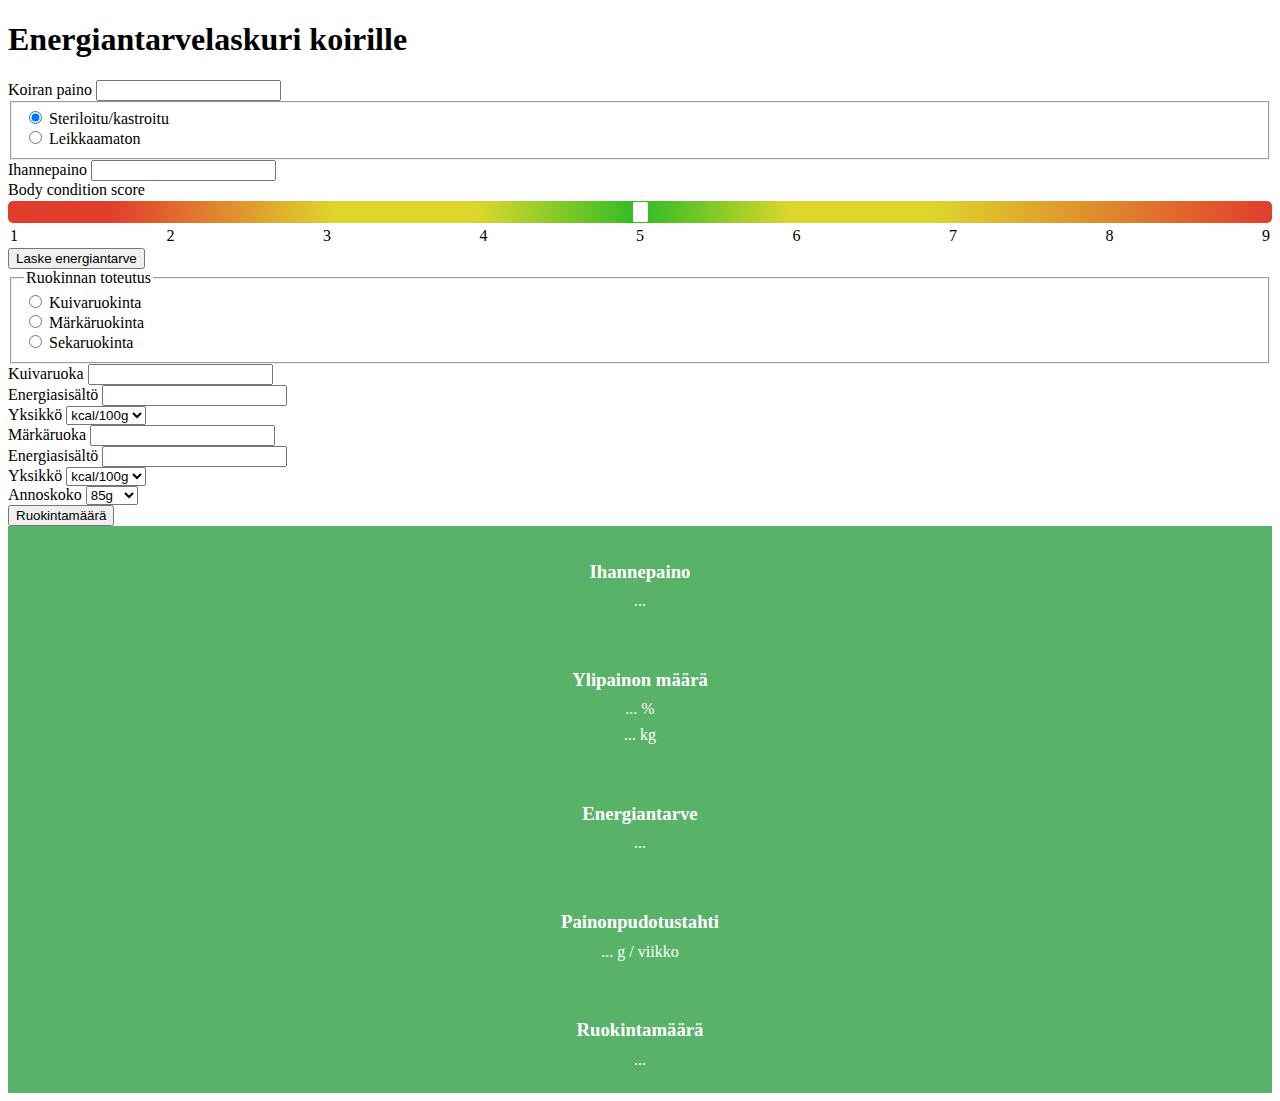
==== koira.html @ 275ecb2c "Basic calculator created" ====
<!doctype html>
<html lang="fi">
  <head>
    <meta charset="utf-8">
    <meta name="viewport" content="width=device-width, initial-scale=1">
    <link href="https://cdn.jsdelivr.net/npm/bootstrap@5.0.2/dist/css/bootstrap.min.css" rel="stylesheet" integrity="sha384-EVSTQN3/azprG1Anm3QDgpJLIm9Nao0Yz1ztcQTwFspd3yD65VohhpuuCOmLASjC" crossorigin="anonymous">
    <link rel="stylesheet" href="styles.css">
    <title>Energiantarvelaskuri koirille</title>
  </head>

  <body>
    <div class="container-md">
        <h1>Energiantarvelaskuri koirille</h1>
        <div class="row">
            <div class="col-sm-6 border border-info p-4">
                <!-- Energiantarvelaskuri -->
                <form>
                    <div class="mb-3">
                        <label for="weight" class="form-label">Koiran paino</label>
                        <input type="number" id="weight" class="form-control" required>
                    </div>
                    <fieldset class="mb-3">
                        <div class="form-check form-check-inline">
                            <input type="radio" name="neutered" id="spayed" checked class="form-check-input">
                            <label for="spayed" class="form-check-label">Steriloitu/kastroitu</label>
                        </div>
                        <div class="form-check form-check-inline">
                            <input type="radio" name="neutered" id="intact" class="form-check-input">
                            <label for="intact" class="form-check-label">Leikkaamaton</label>
                        </div>
                    </fieldset>
                    <div class="mb-3">
                        <label for="normal_weight" class="form-label">Ihannepaino</label>
                        <input type="number" id="normal_weight" name="normal_weight" class="form-control">
                    </div>
                    <div class="mb-3">
                        <label for="bcs" class="form-label">Body condition score</label>
                        <input type="range" id="bcs" name="normal_weight" min="1" max="9" step="0.5" list="ticks">
                        <datalist id="ticks">
                            <option value="1" label="1"></option>
                            <option value="1.5"></option>
                            <option value="2" label="2"></option>
                            <option value="2.5"></option>
                            <option value="3" label="3"></option>
                            <option value="3.5"></option>
                            <option value="4" label="4"></option>
                            <option value="4.5"></option>
                            <option value="5" label="5"></option>
                            <option value="5.5"></option>
                            <option value="6" label="6"></option>
                            <option value="6.5"></option>
                            <option value="7" label="7"></option>
                            <option value="7.5"></option>
                            <option value="8" label="8"></option>
                            <option value="8.5"></option>
                            <option value="9" label="9"></option>
                          </datalist>
                </div>
                <div class="text-end mb-3">
                    <button type="button" class="btn btn-info">Laske energiantarve</button>
                </div>
                </form>
            <!--Ruokintamäärän laskuri-->
                <form>
                    <fieldset class="mb-3">
                        <legend>Ruokinnan toteutus</legend>
                            <div class="form-check form-check-inline">
                                <input type="radio" name="feeding_implementation" id="dry_feeding" class="form-check-input">
                                <label for="dry_feeding" class="form-check-label">Kuivaruokinta</label>
                            </div>
                            <div class="form-check form-check-inline">
                                <input type="radio" name="feeding_implementation" id="wet_feeding" class="form-check-input">
                                <label for="wet_feeding" class="form-check-label">Märkäruokinta</label>
                            </div>
                            <div class="form-check form-check-inline">
                                <input type="radio" name="feeding_implementation" id="mixed_feeding" class="form-check-input">
                                <label for="mixed_feeding" class="form-check-label">Sekaruokinta</label>
                            </div>
                    </fieldset>
                    <div class="row mb-3">
                        <div class="col-5">
                         <label for="dry_brand" class="form-label">Kuivaruoka</label>
                         <input type="text" id="dry_brand" class="form-control">
                        </div>
                         <div class="col-4">
                             <label for="energy_content_dry" class="form-label">Energiasisältö</label>
                             <input type="number" id="energy_content_dry" class="form-control">
                         </div>
                         <div class="col-3">
                             <label for="energy_unit_dry" class="form-label">Yksikkö</label>
                             <select class="form-select" id="energy_unit_dry">
                                 <option value="0" selected>kcal/100g</option>
                                 <option value="1">kJ/100g</option>
                               </select>
                         </div>
                     </div>
                    <div class="row mb-3">
                       <div class="col-3">
                        <label for="wet_brand" class="form-label">Märkäruoka</label>
                        <input type="text" id="wet_brand" class="form-control">
                       </div>
                        <div class="col-3">
                            <label for="energy_content_wet" class="form-label">Energiasisältö</label>
                            <input type="number" id="energy_content_wet" class="form-control">
                        </div>
                        <div class="col-3">
                            <label for="energy_unit_wet" class="form-label">Yksikkö</label>
                            <select class="form-select" id="energy_unit_wet">
                                <option value="0" selected>kcal/100g</option>
                                <option value="1">kJ/100g</option>
                              </select>
                        </div>
                        <div class="col-3">
                            <label for="unit_weight" class="form-label">Annoskoko</label>
                            <select class="form-select" id="unit_weight">
                                <option value="85">85g</option>
                                <option value="100">100g</option>
                                <option value="200">200g</option>
                                <option value="300">300g</option>
                                <option value="370">370g</option>
                                <option value="400">400g</option>
                                <option value="410">410g</option>
                            </select>
                        </div>
                    </div>
                    <div class="text-end">
                        <button type="button" class="btn btn-info">Ruokintamäärä</button>
                    </div>
                </form>
            </div>
            <!-- Tulokset -->
            <div class="col-sm-6">
                <div class="result mb-3">
                    <h3>Ihannepaino</h3>
                    <div id="ideal_weight">...</div>
                </div>
                <div class="result mb-3">
                    <h3>Ylipainon määrä</h3>
                    <div id="over_weight_percent">... %</div>
                    <div id="over_weight_kg">... kg</div>
                </div>
                <div class="result mb-3">
                    <h3>Energiantarve</h3>
                    <div id="energy">...</div>
                </div>
                <div class="result mb-3">
                    <h3>Painonpudotustahti</h3>
                    <div id="weight_loss">... g / viikko</div>
                </div>
                <div class="result">
                    <h3>Ruokintamäärä</h3>
                    <div id="feeding_amount">...</div>
                </div>
            </div>
        </div>
    </div>



    <script src="https://cdn.jsdelivr.net/npm/bootstrap@5.0.2/dist/js/bootstrap.bundle.min.js" integrity="sha384-MrcW6ZMFYlzcLA8Nl+NtUVF0sA7MsXsP1UyJoMp4YLEuNSfAP+JcXn/tWtIaxVXM" crossorigin="anonymous"></script>
  </body>
</html>
---- styles.css ----
input[type=range] {
    -webkit-appearance: none;
    appearance: none;
    background: linear-gradient(to right,#e23c2d 0,#e23c2d 8%,#ddd72c 26%,#ddd72c 37%,#2ebc23 50%,#ddd72c 62%,#ddd72c 73%,#e23c2d 100%);
    background-repeat: no-repeat;
    background-size: cover;
    color: black;
    margin-left: 0;
    border-radius: 5px; 
    width: 100%;
}

input[type=range]::-webkit-slider-thumb {
    -webkit-appearance: none;
    appearance: none;
    height: 20px;
    width: 15px;
    border-radius: 10%; 
    background: white;
    cursor: pointer;
  }
  
input[type=range]::-moz-range-thumb {
    width: 15px;
    height: 20px;
    border-radius: 10%;
    background: white;
    cursor: pointer;
} 


datalist {
    display: flex;
    justify-content: space-between;
    width: 100%;
  }

  .result {
      background: #58b368;
      color: white;
      padding: 1em;
      text-align: center;
  }

  .result > h3,
  .result > div {
      margin-bottom: 0.5em;
  }
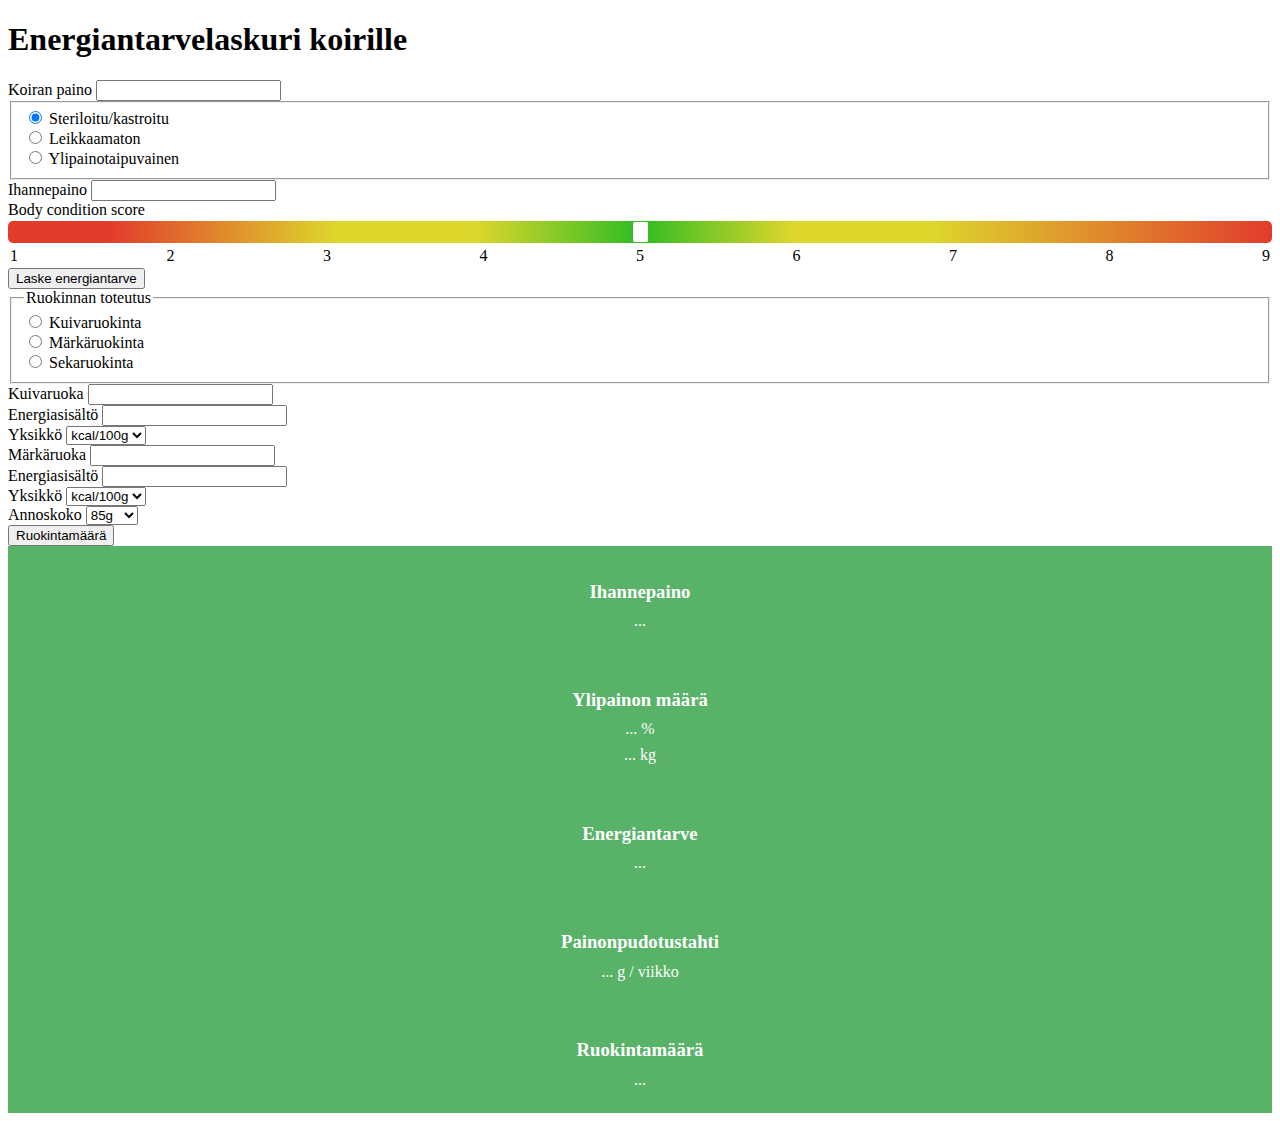
==== commit eac62f74: "Calculates the energy need of a normal weight dog" ====
--- a/koira.html
+++ b/koira.html
@@ -13,7 +13,7 @@
         <h1>Energiantarvelaskuri koirille</h1>
         <div class="row">
             <div class="col-sm-6 border border-info p-4">
-                <!-- Energiantarvelaskuri -->
+<!-- Energy need calculator -->
                 <form>
                     <div class="mb-3">
                         <label for="weight" class="form-label">Koiran paino</label>
@@ -21,12 +21,16 @@
                     </div>
                     <fieldset class="mb-3">
                         <div class="form-check form-check-inline">
-                            <input type="radio" name="neutered" id="spayed" checked class="form-check-input">
+                            <input type="radio" name="energy_factor" id="spayed" checked class="form-check-input" value="1.6">
                             <label for="spayed" class="form-check-label">Steriloitu/kastroitu</label>
                         </div>
                         <div class="form-check form-check-inline">
-                            <input type="radio" name="neutered" id="intact" class="form-check-input">
+                            <input type="radio" name="energy_factor" id="intact" class="form-check-input" value="1.8">
                             <label for="intact" class="form-check-label">Leikkaamaton</label>
+                        </div>
+                        <div class="form-check form-check-inline">
+                            <input type="radio" name="energy_factor" id="obese_prone" class="form-check-input" value="1.3">
+                            <label for="obese_prone" class="form-check-label">Ylipainotaipuvainen</label>
                         </div>
                     </fieldset>
                     <div class="mb-3">
@@ -57,7 +61,7 @@
                           </datalist>
                 </div>
                 <div class="text-end mb-3">
-                    <button type="button" class="btn btn-info">Laske energiantarve</button>
+                    <button type="button" class="btn btn-info" id="energy_need">Laske energiantarve</button>
                 </div>
                 </form>
             <!--Ruokintamäärän laskuri-->
@@ -124,11 +128,11 @@
                         </div>
                     </div>
                     <div class="text-end">
-                        <button type="button" class="btn btn-info">Ruokintamäärä</button>
+                        <button type="button" class="btn btn-info" id="calc_feeding">Ruokintamäärä</button>
                     </div>
                 </form>
             </div>
-            <!-- Tulokset -->
+<!-- Results -->
             <div class="col-sm-6">
                 <div class="result mb-3">
                     <h3>Ihannepaino</h3>
@@ -141,7 +145,7 @@
                 </div>
                 <div class="result mb-3">
                     <h3>Energiantarve</h3>
-                    <div id="energy">...</div>
+                    <div id="energy_requirement">...</div>
                 </div>
                 <div class="result mb-3">
                     <h3>Painonpudotustahti</h3>
@@ -156,7 +160,7 @@
     </div>
 
 
-
+    <script src="dogCalculator.js"></script>
     <script src="https://cdn.jsdelivr.net/npm/bootstrap@5.0.2/dist/js/bootstrap.bundle.min.js" integrity="sha384-MrcW6ZMFYlzcLA8Nl+NtUVF0sA7MsXsP1UyJoMp4YLEuNSfAP+JcXn/tWtIaxVXM" crossorigin="anonymous"></script>
   </body>
 </html>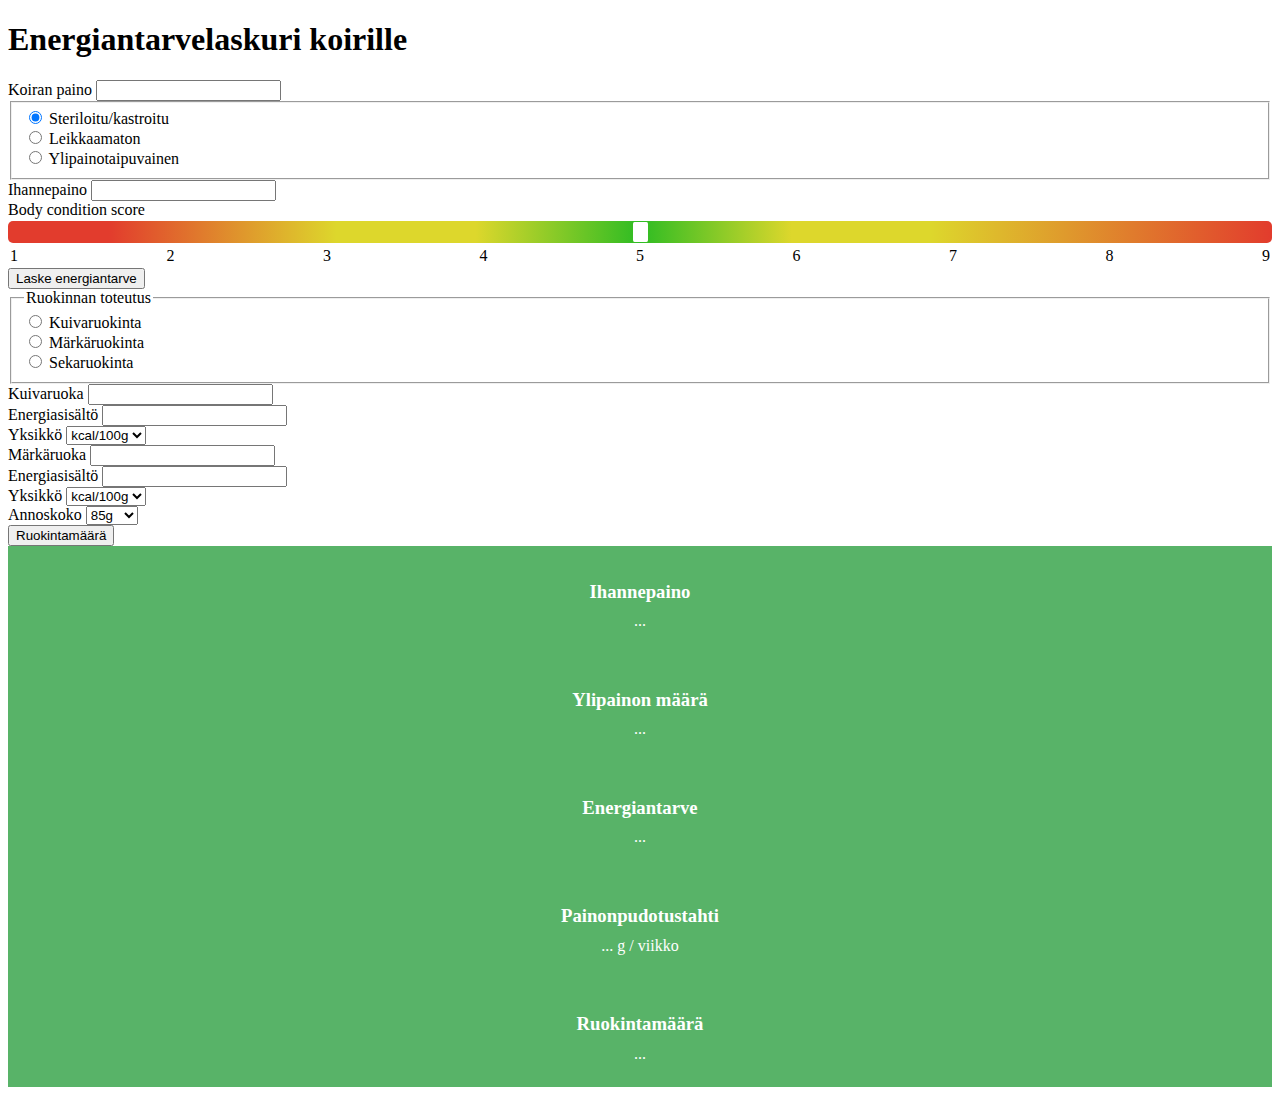
==== commit fc831ebd: "Can calculate ideal weight by BCS slider. Doesn't calculate, if dog is underweight." ====
--- a/koira.html
+++ b/koira.html
@@ -15,6 +15,7 @@
             <div class="col-sm-6 border border-info p-4">
 <!-- Energy need calculator -->
                 <form>
+                    <div class="mb-3 text-danger" id="message"></div>
                     <div class="mb-3">
                         <label for="weight" class="form-label">Koiran paino</label>
                         <input type="number" id="weight" class="form-control" required>
@@ -140,8 +141,8 @@
                 </div>
                 <div class="result mb-3">
                     <h3>Ylipainon määrä</h3>
-                    <div id="over_weight_percent">... %</div>
-                    <div id="over_weight_kg">... kg</div>
+                    <div id="over_weight_percent">...</div>
+                    <div id="over_weight_kg"></div>
                 </div>
                 <div class="result mb-3">
                     <h3>Energiantarve</h3>
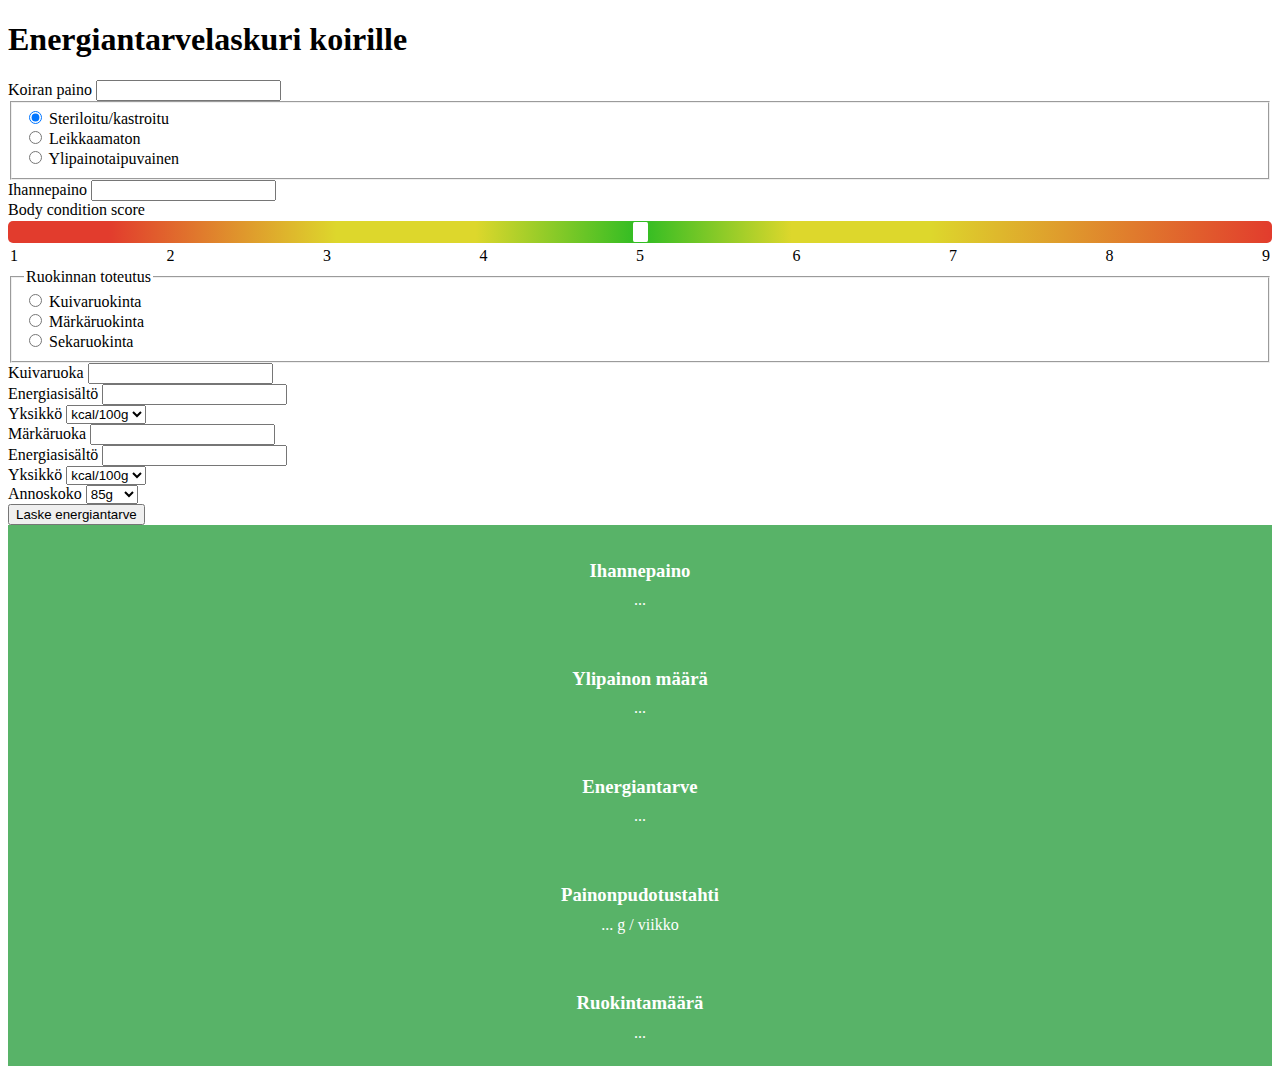
==== commit 2856e7f2: "Calculates the amount of food needed based on energy needs. Form has only 1 calculation button." ====
--- a/koira.html
+++ b/koira.html
@@ -61,24 +61,21 @@
                             <option value="9" label="9"></option>
                           </datalist>
                 </div>
-                <div class="text-end mb-3">
-                    <button type="button" class="btn btn-info" id="energy_need">Laske energiantarve</button>
-                </div>
                 </form>
-            <!--Ruokintamäärän laskuri-->
+            <!--Feeding amount calculator-->
                 <form>
                     <fieldset class="mb-3">
                         <legend>Ruokinnan toteutus</legend>
                             <div class="form-check form-check-inline">
-                                <input type="radio" name="feeding_implementation" id="dry_feeding" class="form-check-input">
+                                <input type="radio" name="feeding_implementation" id="dry_feeding" class="form-check-input" value="1">
                                 <label for="dry_feeding" class="form-check-label">Kuivaruokinta</label>
                             </div>
                             <div class="form-check form-check-inline">
-                                <input type="radio" name="feeding_implementation" id="wet_feeding" class="form-check-input">
+                                <input type="radio" name="feeding_implementation" id="wet_feeding" class="form-check-input" value="2">
                                 <label for="wet_feeding" class="form-check-label">Märkäruokinta</label>
                             </div>
                             <div class="form-check form-check-inline">
-                                <input type="radio" name="feeding_implementation" id="mixed_feeding" class="form-check-input">
+                                <input type="radio" name="feeding_implementation" id="mixed_feeding" class="form-check-input" value="3">
                                 <label for="mixed_feeding" class="form-check-label">Sekaruokinta</label>
                             </div>
                     </fieldset>
@@ -129,7 +126,7 @@
                         </div>
                     </div>
                     <div class="text-end">
-                        <button type="button" class="btn btn-info" id="calc_feeding">Ruokintamäärä</button>
+                        <button type="button" class="btn btn-info" id="energy_need">Laske energiantarve</button>
                     </div>
                 </form>
             </div>
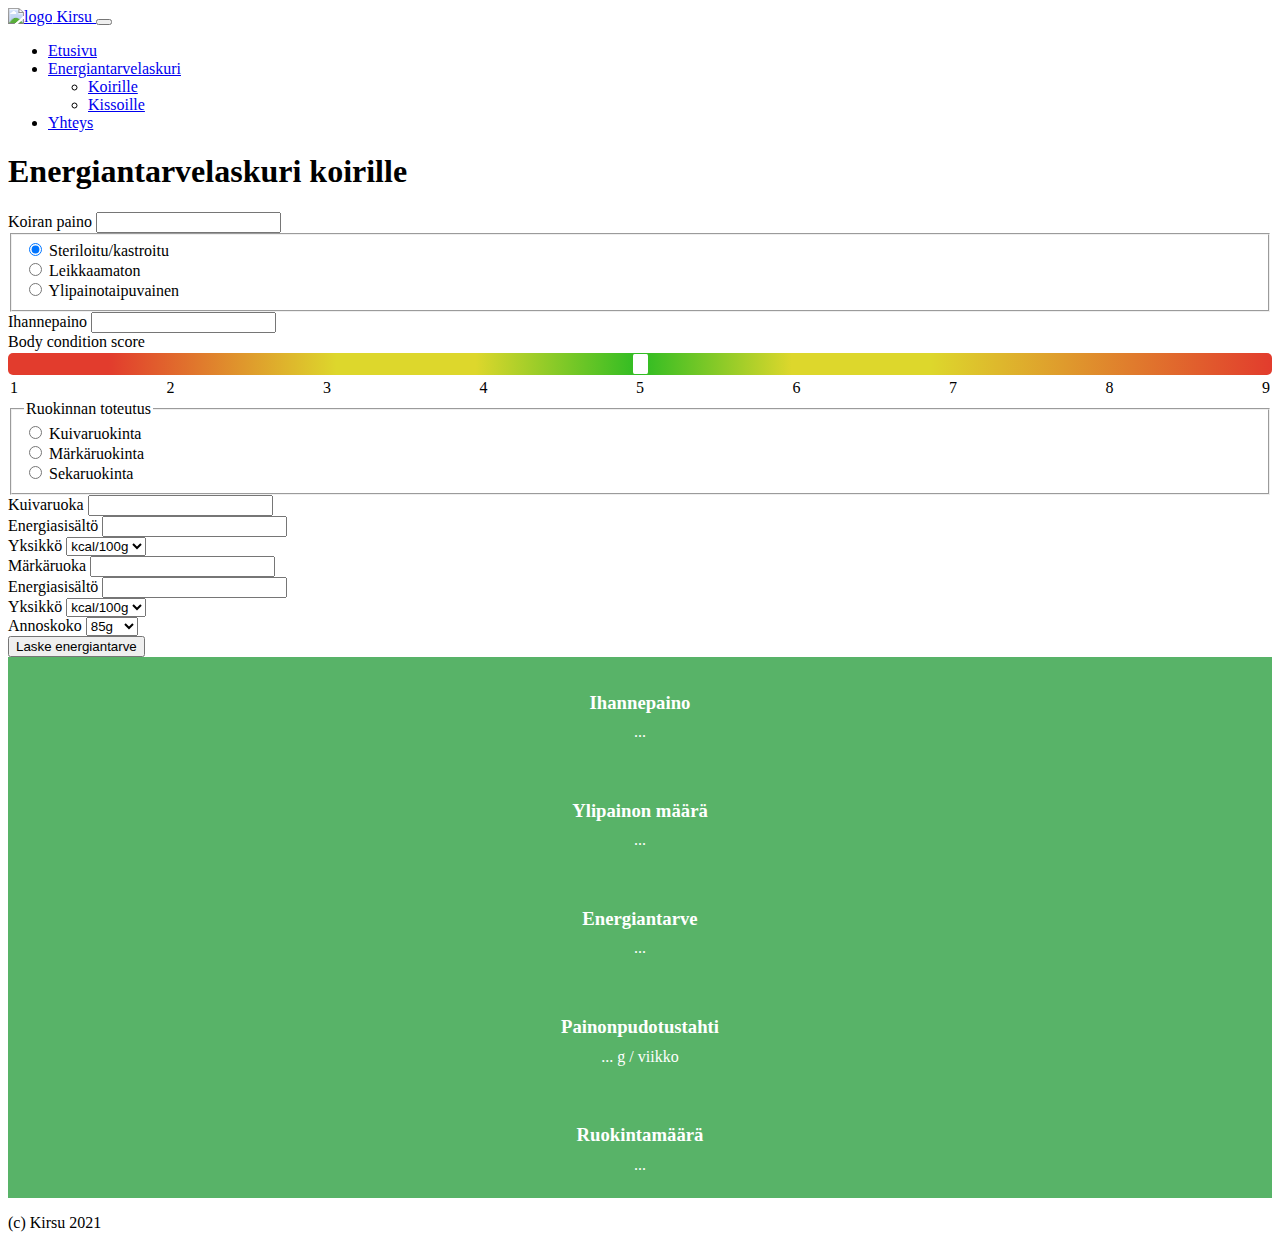
==== commit 47ff89f0: "Added index.html and started basic layout." ====
--- a/koira.html
+++ b/koira.html
@@ -1,19 +1,58 @@
-<!doctype html>
+<!DOCTYPE html>
 <html lang="fi">
-  <head>
-    <meta charset="utf-8">
-    <meta name="viewport" content="width=device-width, initial-scale=1">
-    <link href="https://cdn.jsdelivr.net/npm/bootstrap@5.0.2/dist/css/bootstrap.min.css" rel="stylesheet" integrity="sha384-EVSTQN3/azprG1Anm3QDgpJLIm9Nao0Yz1ztcQTwFspd3yD65VohhpuuCOmLASjC" crossorigin="anonymous">
+
+<head>
+    <meta charset="UTF-8">
+    <meta name="viewport" content="width=device-width, initial-scale=1.0">
+    <link href="https://cdn.jsdelivr.net/npm/bootstrap@5.1.0/dist/css/bootstrap.min.css" rel="stylesheet"
+        integrity="sha384-KyZXEAg3QhqLMpG8r+8fhAXLRk2vvoC2f3B09zVXn8CA5QIVfZOJ3BCsw2P0p/We" crossorigin="anonymous">
     <link rel="stylesheet" href="styles.css">
-    <title>Energiantarvelaskuri koirille</title>
-  </head>
-
-  <body>
-    <div class="container-md">
-        <h1>Energiantarvelaskuri koirille</h1>
-        <div class="row">
-            <div class="col-sm-6 border border-info p-4">
-<!-- Energy need calculator -->
+    <title>Kirsu.io</title>
+</head>
+
+<body>
+    <nav class="navbar navbar-expand-sm navbar-dark bg-success">
+        <div class="container">
+            <a class="navbar-brand" href="#">
+                <img src="" alt="logo" class="d-inline-block align-text-top">
+                Kirsu
+            </a>
+            <button class="navbar-toggler" type="button" data-bs-toggle="collapse" data-bs-target="#navbarNavDropdown"
+                aria-controls="navbarNavDropdown" aria-expanded="false" aria-label="Toggle navigation">
+                <span class="navbar-toggler-icon"></span>
+            </button>
+            <div class="collapse navbar-collapse" id="navbarNavDropdown">
+                <ul class="navbar-nav ms-auto">
+                    <li class="nav-item ms-2">
+                        <a class="nav-link" href="index.html">Etusivu</a>
+                    </li>
+                    <li class="nav-item ms-2 dropdown">
+                        <a class="nav-link active dropdown-toggle" aria-current="page" href="#" id="navbarDropdownMenuLink" role="button"
+                            data-bs-toggle="dropdown" aria-expanded="false">
+                            Energiantarvelaskuri
+                        </a>
+                        <ul class="dropdown-menu" aria-labelledby="navbarDropdownMenuLink">
+                            <li><a class="dropdown-item" href="koira.html">Koirille</a></li>
+                            <li><a class="dropdown-item" href="kissa.html">Kissoille</a></li>
+                        </ul>
+                    </li>
+                    <li class="nav-item ms-2">
+                        <a class="nav-link" href="#">Yhteys</a>
+                    </li>
+                </ul>
+            </div>
+        </div>
+    </nav>
+
+    <main class="container py-4">
+        <div class="row px-2">
+            <div class="col-sm-12">
+                <h1>Energiantarvelaskuri koirille</h1>
+            </div>
+        </div>
+        <div class="row px-2 justify-content-evenly">
+            <div class="col-sm-6">
+                <!-- Energy need calculator -->
                 <form>
                     <div class="mb-3 text-danger" id="message"></div>
                     <div class="mb-3">
@@ -22,7 +61,8 @@
                     </div>
                     <fieldset class="mb-3">
                         <div class="form-check form-check-inline">
-                            <input type="radio" name="energy_factor" id="spayed" checked class="form-check-input" value="1.6">
+                            <input type="radio" name="energy_factor" id="spayed" checked class="form-check-input"
+                                value="1.6">
                             <label for="spayed" class="form-check-label">Steriloitu/kastroitu</label>
                         </div>
                         <div class="form-check form-check-inline">
@@ -30,7 +70,8 @@
                             <label for="intact" class="form-check-label">Leikkaamaton</label>
                         </div>
                         <div class="form-check form-check-inline">
-                            <input type="radio" name="energy_factor" id="obese_prone" class="form-check-input" value="1.3">
+                            <input type="radio" name="energy_factor" id="obese_prone" class="form-check-input"
+                                value="1.3">
                             <label for="obese_prone" class="form-check-label">Ylipainotaipuvainen</label>
                         </div>
                     </fieldset>
@@ -59,48 +100,51 @@
                             <option value="8" label="8"></option>
                             <option value="8.5"></option>
                             <option value="9" label="9"></option>
-                          </datalist>
-                </div>
+                        </datalist>
+                    </div>
                 </form>
-            <!--Feeding amount calculator-->
+                <!--Feeding amount calculator-->
                 <form>
                     <fieldset class="mb-3">
                         <legend>Ruokinnan toteutus</legend>
-                            <div class="form-check form-check-inline">
-                                <input type="radio" name="feeding_implementation" id="dry_feeding" class="form-check-input" value="1">
-                                <label for="dry_feeding" class="form-check-label">Kuivaruokinta</label>
-                            </div>
-                            <div class="form-check form-check-inline">
-                                <input type="radio" name="feeding_implementation" id="wet_feeding" class="form-check-input" value="2">
-                                <label for="wet_feeding" class="form-check-label">Märkäruokinta</label>
-                            </div>
-                            <div class="form-check form-check-inline">
-                                <input type="radio" name="feeding_implementation" id="mixed_feeding" class="form-check-input" value="3">
-                                <label for="mixed_feeding" class="form-check-label">Sekaruokinta</label>
-                            </div>
+                        <div class="form-check form-check-inline">
+                            <input type="radio" name="feeding_implementation" id="dry_feeding" class="form-check-input"
+                                value="1">
+                            <label for="dry_feeding" class="form-check-label">Kuivaruokinta</label>
+                        </div>
+                        <div class="form-check form-check-inline">
+                            <input type="radio" name="feeding_implementation" id="wet_feeding" class="form-check-input"
+                                value="2">
+                            <label for="wet_feeding" class="form-check-label">Märkäruokinta</label>
+                        </div>
+                        <div class="form-check form-check-inline">
+                            <input type="radio" name="feeding_implementation" id="mixed_feeding"
+                                class="form-check-input" value="3">
+                            <label for="mixed_feeding" class="form-check-label">Sekaruokinta</label>
+                        </div>
                     </fieldset>
                     <div class="row mb-3">
                         <div class="col-5">
-                         <label for="dry_brand" class="form-label">Kuivaruoka</label>
-                         <input type="text" id="dry_brand" class="form-control">
-                        </div>
-                         <div class="col-4">
-                             <label for="energy_content_dry" class="form-label">Energiasisältö</label>
-                             <input type="number" id="energy_content_dry" class="form-control">
-                         </div>
-                         <div class="col-3">
-                             <label for="energy_unit_dry" class="form-label">Yksikkö</label>
-                             <select class="form-select" id="energy_unit_dry">
-                                 <option value="0" selected>kcal/100g</option>
-                                 <option value="1">kJ/100g</option>
-                               </select>
-                         </div>
-                     </div>
+                            <label for="dry_brand" class="form-label">Kuivaruoka</label>
+                            <input type="text" id="dry_brand" class="form-control">
+                        </div>
+                        <div class="col-4">
+                            <label for="energy_content_dry" class="form-label">Energiasisältö</label>
+                            <input type="number" id="energy_content_dry" class="form-control">
+                        </div>
+                        <div class="col-3">
+                            <label for="energy_unit_dry" class="form-label">Yksikkö</label>
+                            <select class="form-select" id="energy_unit_dry">
+                                <option value="0" selected>kcal/100g</option>
+                                <option value="1">kJ/100g</option>
+                            </select>
+                        </div>
+                    </div>
                     <div class="row mb-3">
-                       <div class="col-3">
-                        <label for="wet_brand" class="form-label">Märkäruoka</label>
-                        <input type="text" id="wet_brand" class="form-control">
-                       </div>
+                        <div class="col-3">
+                            <label for="wet_brand" class="form-label">Märkäruoka</label>
+                            <input type="text" id="wet_brand" class="form-control">
+                        </div>
                         <div class="col-3">
                             <label for="energy_content_wet" class="form-label">Energiasisältö</label>
                             <input type="number" id="energy_content_wet" class="form-control">
@@ -110,7 +154,7 @@
                             <select class="form-select" id="energy_unit_wet">
                                 <option value="0" selected>kcal/100g</option>
                                 <option value="1">kJ/100g</option>
-                              </select>
+                            </select>
                         </div>
                         <div class="col-3">
                             <label for="unit_weight" class="form-label">Annoskoko</label>
@@ -126,12 +170,12 @@
                         </div>
                     </div>
                     <div class="text-end">
-                        <button type="button" class="btn btn-info" id="energy_need">Laske energiantarve</button>
+                        <button type="button" class="btn btn-info mb-2" id="energy_need">Laske energiantarve</button>
                     </div>
                 </form>
             </div>
-<!-- Results -->
-            <div class="col-sm-6">
+            <!-- Results -->
+            <div class="col-sm-5">
                 <div class="result mb-3">
                     <h3>Ihannepaino</h3>
                     <div id="ideal_weight">...</div>
@@ -155,10 +199,18 @@
                 </div>
             </div>
         </div>
-    </div>
-
-
-    <script src="dogCalculator.js"></script>
-    <script src="https://cdn.jsdelivr.net/npm/bootstrap@5.0.2/dist/js/bootstrap.bundle.min.js" integrity="sha384-MrcW6ZMFYlzcLA8Nl+NtUVF0sA7MsXsP1UyJoMp4YLEuNSfAP+JcXn/tWtIaxVXM" crossorigin="anonymous"></script>
-  </body>
+    </main>
+
+    <footer class="py-2 bg-success">
+        <div class="col-12 text-center">
+            <p>(c) Kirsu 2021</p>
+        </div>
+    </footer>
+    <script src="https://cdn.jsdelivr.net/npm/bootstrap@5.1.0/dist/js/bootstrap.bundle.min.js"
+        integrity="sha384-U1DAWAznBHeqEIlVSCgzq+c9gqGAJn5c/t99JyeKa9xxaYpSvHU5awsuZVVFIhvj"
+        crossorigin="anonymous"></script>
+
+        <script src="dogCalculator.js"></script>
+</body>
+
 </html>